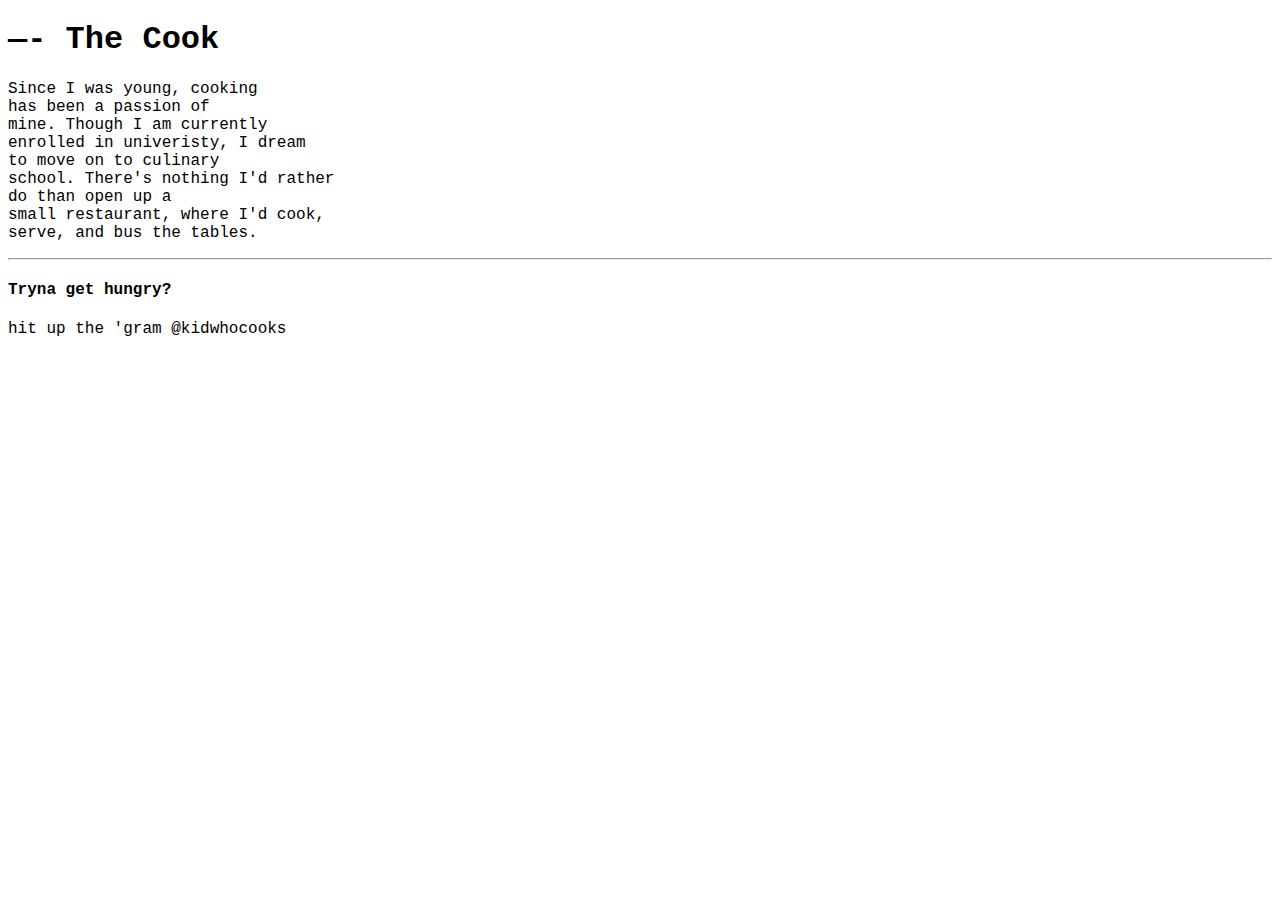
==== thecook.html @ 5af5e735 "changed page title. added page author, desription, and changed viewport for mobile devices." ====
<!DOCTYPE html>
<html lang="en-us">
<head>
	<title>Zach Mor | The Cook</title>
</head>
<body style="font-family: courier">
<h1> —- The Cook</h1>
<p>Since I was young, cooking <br>
has been a passion of <br>
mine. Though I am currently <br>
enrolled in univeristy, I dream <br>
to move on to culinary <br>
school. There's nothing I'd rather <br>
do than open up a <br>
small restaurant, where I'd cook, <br>
serve, and bus the tables.</p>
<hr>
<h4>Tryna get hungry?</h4>
<p>hit up the 'gram @kidwhocooks</p>
</body>
</html>
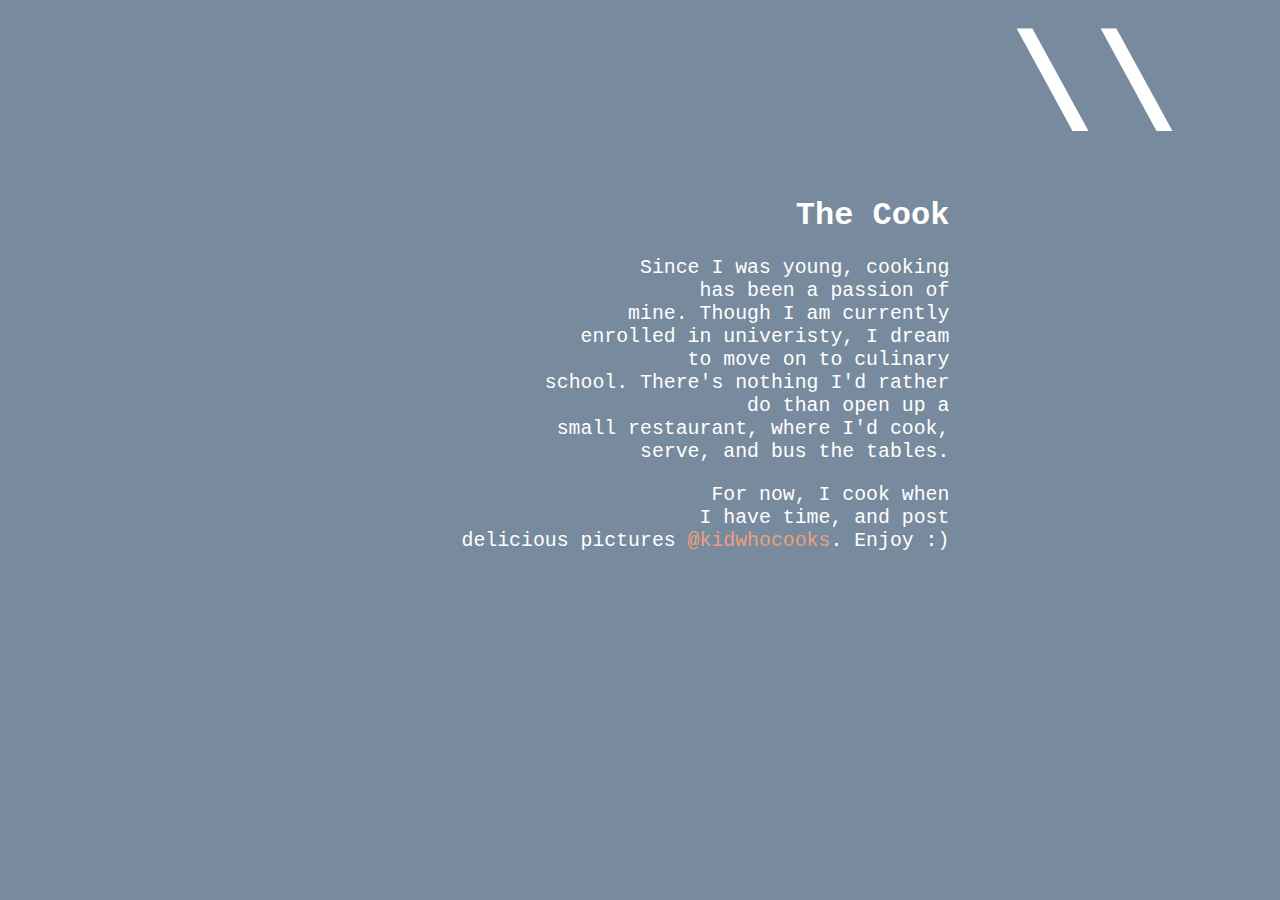
==== commit fb02f0c6: "total redesign, updated the styles to be located in just the style sheets.also redid the cook sectio" ====
--- a/thecook.html
+++ b/thecook.html
@@ -1,21 +1,40 @@
 <!DOCTYPE html>
 <html lang="en-us">
-<head>
-	<title>Zach Mor | The Cook</title>
-</head>
-<body style="font-family: courier">
-<h1> —- The Cook</h1>
-<p>Since I was young, cooking <br>
-has been a passion of <br>
-mine. Though I am currently <br>
-enrolled in univeristy, I dream <br>
-to move on to culinary <br>
-school. There's nothing I'd rather <br>
-do than open up a <br>
-small restaurant, where I'd cook, <br>
-serve, and bus the tables.</p>
-<hr>
-<h4>Tryna get hungry?</h4>
-<p>hit up the 'gram @kidwhocooks</p>
-</body>
+	<head>
+		<title>Zach Mor | Chef</title>
+ 		<meta charset="utf-8">
+		<meta name="description" content="Site of Chef Zach Mor, currently a pastime chef. Most of his cooking activity is on his instagram @kidwhocooks">
+ 		<meta name="author" content="Zachary Mor">
+ 		<meta name="keywords" content="Zach,Mor,Zachary,Artist,Chef,Developer">
+ 		<!-- Mobile Screen Scaling -->
+  		<meta name="viewport" content="width=device-width, initial-scale=1">
+  		<!-- CSS -->
+		<link rel="stylesheet" type="text/css" href="thecook-style.css">
+	</head>
+	<body>
+		<table> 
+			<tr>
+				<th colspan="3" id="logo">\\</th>
+			</tr>
+			<tr>
+				<th></th>
+				<td>
+					<h1 id="title">The Cook</h1>
+					<p id="text">Since I was young, cooking <br>
+					has been a passion of <br>
+					mine. Though I am currently <br>
+					enrolled in univeristy, I dream <br>
+					to move on to culinary <br>
+					school. There's nothing I'd rather <br>
+					do than open up a <br>
+					small restaurant, where I'd cook, <br>
+					serve, and bus the tables.</p>
+					<p>For now, I cook when<br>
+					I have time, and post<br>
+					delicious pictures <a href="http://instagram.com/_u/kidwhocooks">@kidwhocooks</a>. Enjoy :)</p>
+				</td>
+				<td></td>
+			</tr>
+		</table>
+	</body>
 </html>
--- a/thecook-style.css
+++ b/thecook-style.css
@@ -0,0 +1,50 @@
+body {
+	background-image: url("background.png");
+	margin: 10px;
+	color: white;
+	font-family: courier;
+}
+table {
+	width: 100%;
+	height: 100%;
+}
+a:link {
+    color: hsla(20, 70%, 70%, 1); 
+    background-color: transparent; 
+    text-decoration: none;
+}
+
+a:visited {
+    color: hsla(20, 20%, 70%, 1);
+    background-color: transparent;
+    text-decoration: none;
+}
+
+a:hover {
+    color: hsla(20, 80%, 80%, 1);
+    background-color: transparent;
+    text-decoration: underline;
+}
+
+a:active {
+    color: yellow;
+    background-color: transparent;
+    text-decoration: underline;
+}
+th {
+	text-align: right;
+	font-size: 140px;
+}
+td {
+	text-align: right;
+	padding-right: 9vw; 
+}
+#logo {
+	padding-right: 7vw; 
+}
+h1 {
+	font-size: 200%;
+}
+p {
+	font-size: 124%;
+}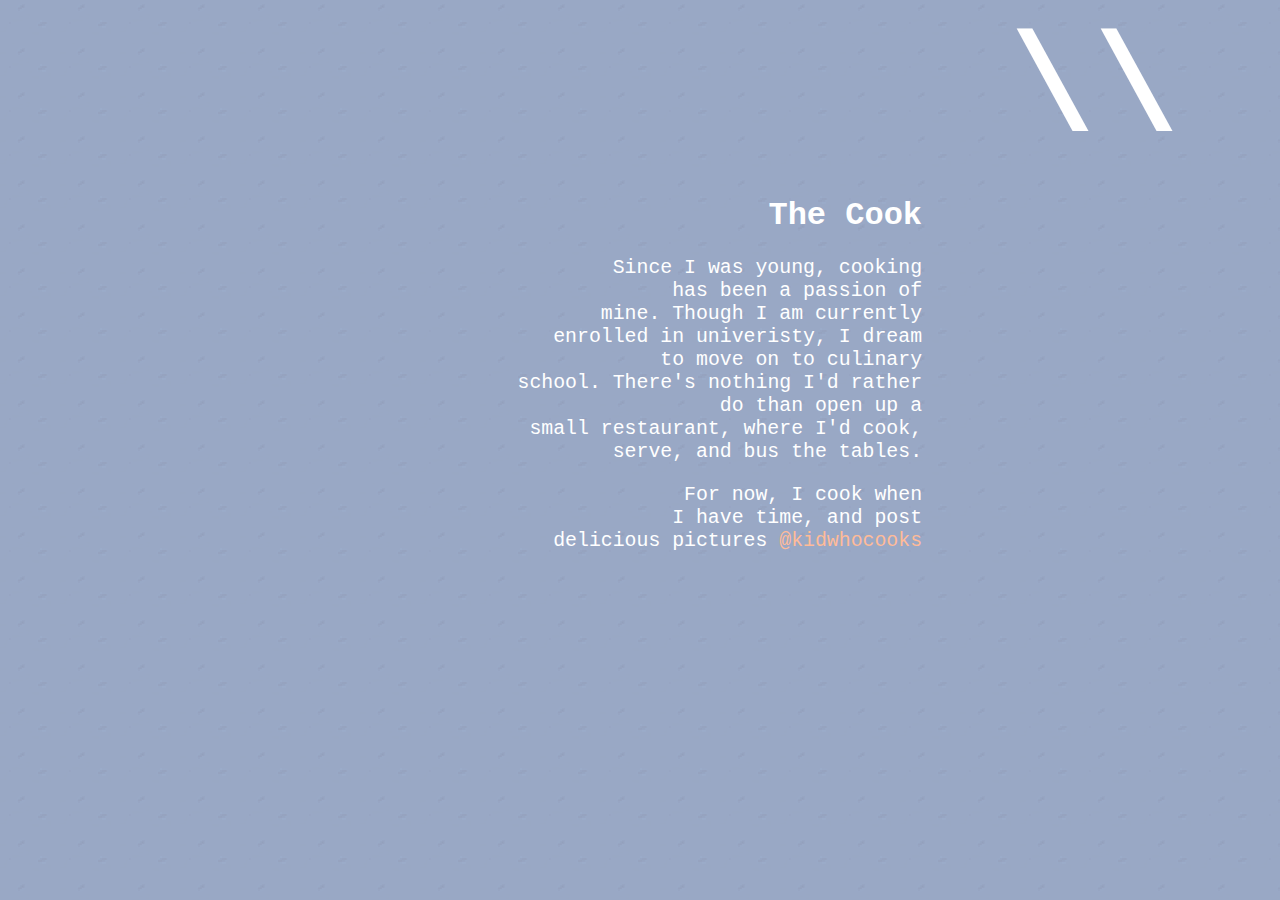
==== commit aa801c99: "added some responsive programming to tackle mobile displays. Also changed some colors." ====
--- a/thecook.html
+++ b/thecook.html
@@ -17,9 +17,8 @@
 				<th colspan="3" id="logo">\\</th>
 			</tr>
 			<tr>
-				<th></th>
 				<td>
-					<h1 id="title">The Cook</h1>
+					<h1>The Cook</h1>
 					<p id="text">Since I was young, cooking <br>
 					has been a passion of <br>
 					mine. Though I am currently <br>
@@ -31,7 +30,7 @@
 					serve, and bus the tables.</p>
 					<p>For now, I cook when<br>
 					I have time, and post<br>
-					delicious pictures <a href="http://instagram.com/_u/kidwhocooks">@kidwhocooks</a>. Enjoy :)</p>
+					delicious pictures <a href="http://instagram.com/_u/kidwhocooks">@kidwhocooks</a></p>
 				</td>
 				<td></td>
 			</tr>
--- a/thecook-style.css
+++ b/thecook-style.css
@@ -9,13 +9,13 @@
 	height: 100%;
 }
 a:link {
-    color: hsla(20, 70%, 70%, 1); 
+    color: hsla(20, 100%, 80%, 1); 
     background-color: transparent; 
     text-decoration: none;
 }
 
 a:visited {
-    color: hsla(20, 20%, 70%, 1);
+    color: hsla(320, 50%, 30%, 1);
     background-color: transparent;
     text-decoration: none;
 }
@@ -47,4 +47,12 @@
 }
 p {
 	font-size: 124%;
+}
+@media (max-width: 600px) {
+	#logo {
+		font-size: 15vw;
+	}
+	td {
+		padding-right: 5vw;
+	}
 }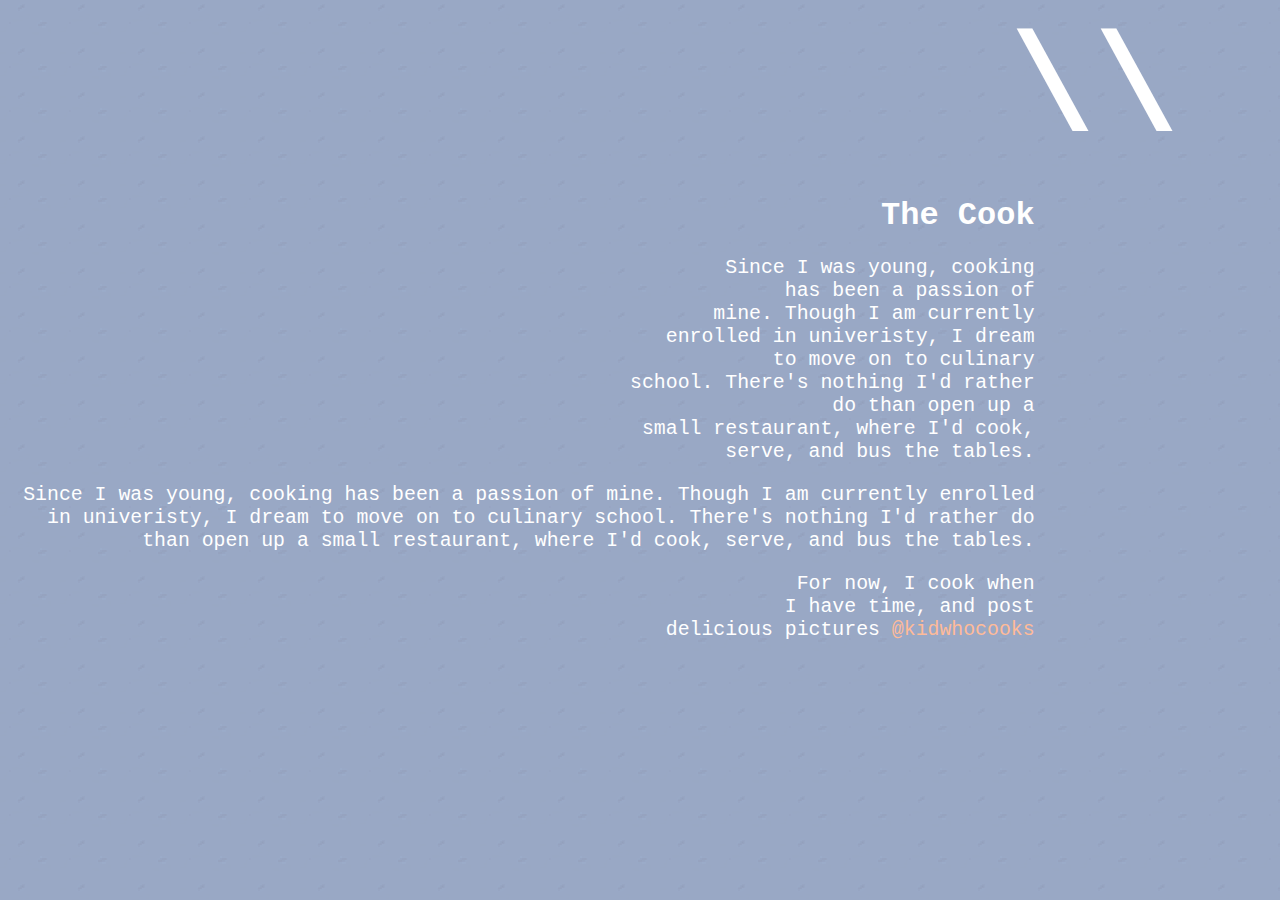
==== commit 22508aca: "fixed spacing for mobile displays, finished up the developer branch of the site" ====
--- a/thecook.html
+++ b/thecook.html
@@ -5,7 +5,7 @@
  		<meta charset="utf-8">
 		<meta name="description" content="Site of Chef Zach Mor, currently a pastime chef. Most of his cooking activity is on his instagram @kidwhocooks">
  		<meta name="author" content="Zachary Mor">
- 		<meta name="keywords" content="Zach,Mor,Zachary,Artist,Chef,Developer">
+ 		<meta name="keywords" content="Zach,Mor,Zachary,Chef,Cook,Food">
  		<!-- Mobile Screen Scaling -->
   		<meta name="viewport" content="width=device-width, initial-scale=1">
   		<!-- CSS -->
@@ -19,7 +19,7 @@
 			<tr>
 				<td>
 					<h1>The Cook</h1>
-					<p id="text">Since I was young, cooking <br>
+					<p id="text" class="monitor">Since I was young, cooking <br>
 					has been a passion of <br>
 					mine. Though I am currently <br>
 					enrolled in univeristy, I dream <br>
@@ -28,6 +28,7 @@
 					do than open up a <br>
 					small restaurant, where I'd cook, <br>
 					serve, and bus the tables.</p>
+					<p id="text" class="mobile">Since I was young, cooking has been a passion of mine. Though I am currently enrolled in univeristy, I dream to move on to culinary school. There's nothing I'd rather do than open up a small restaurant, where I'd cook, serve, and bus the tables.</p>
 					<p>For now, I cook when<br>
 					I have time, and post<br>
 					delicious pictures <a href="http://instagram.com/_u/kidwhocooks">@kidwhocooks</a></p>
